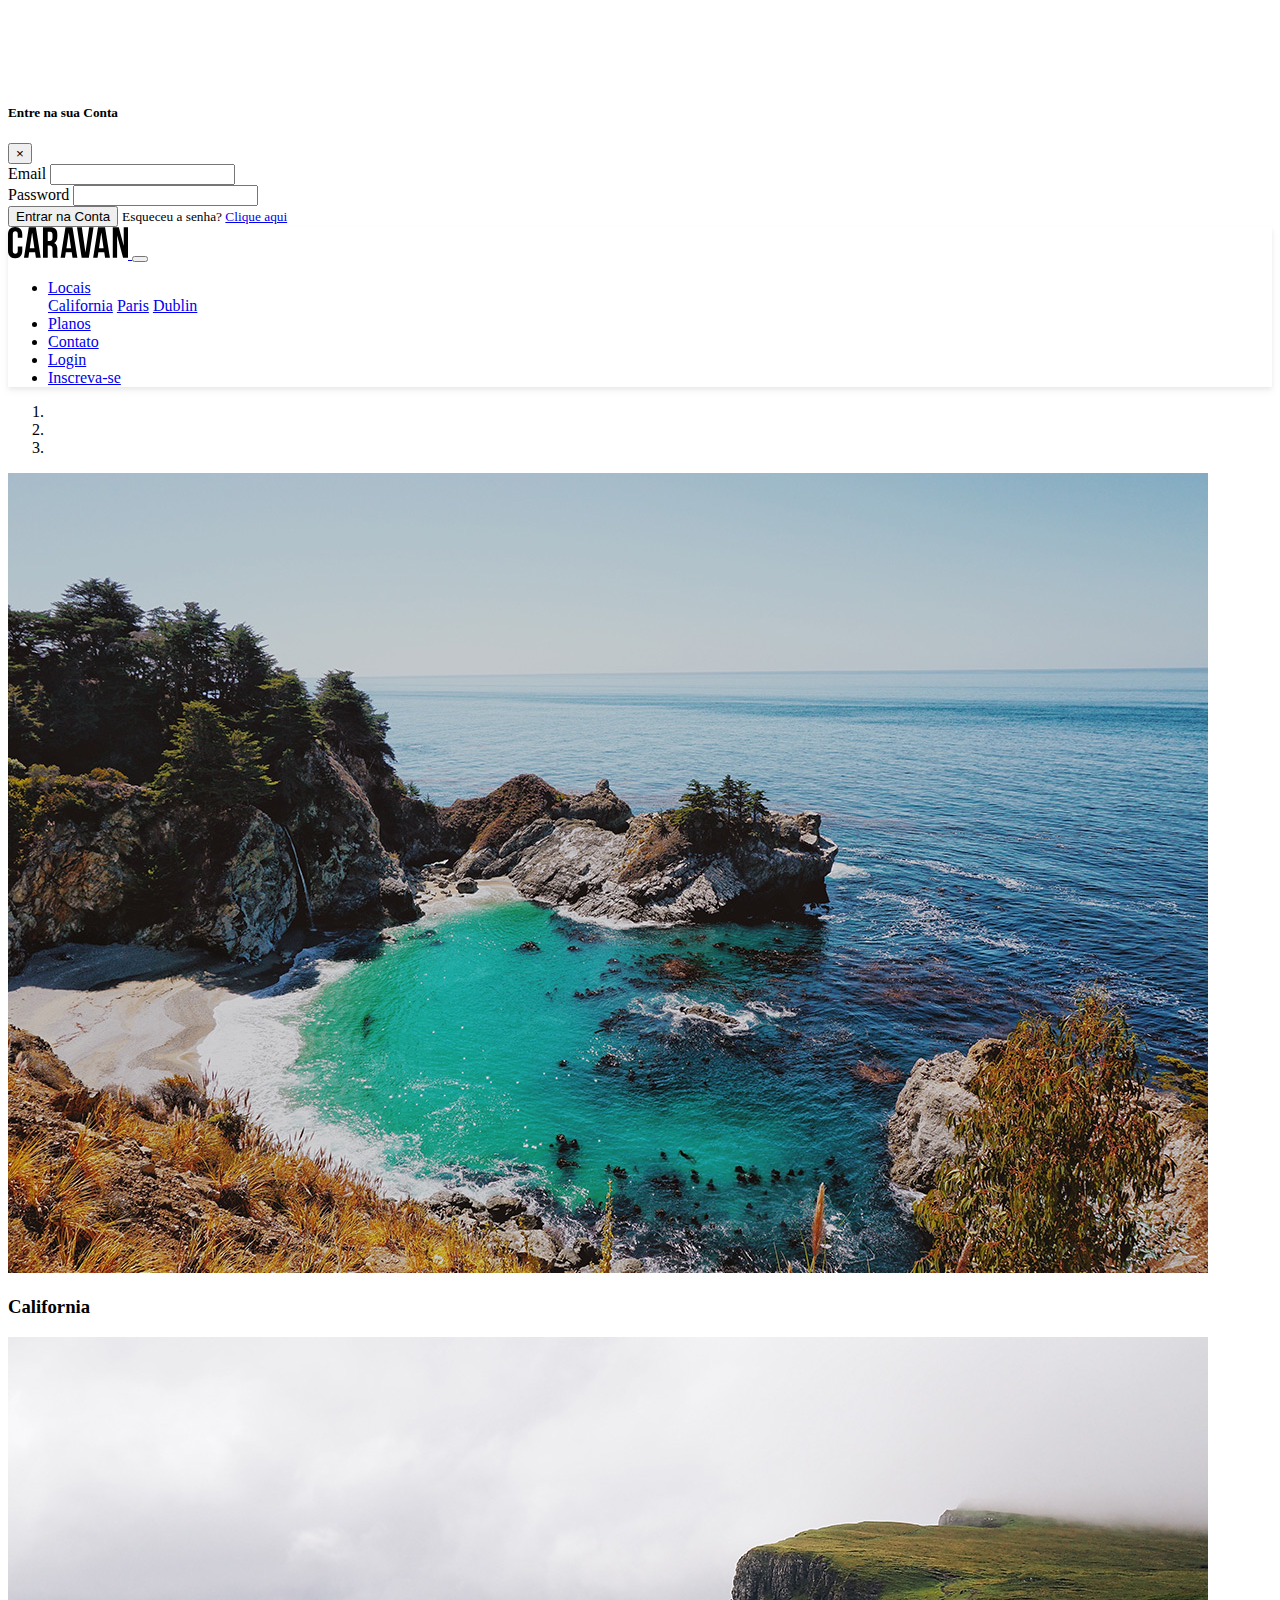
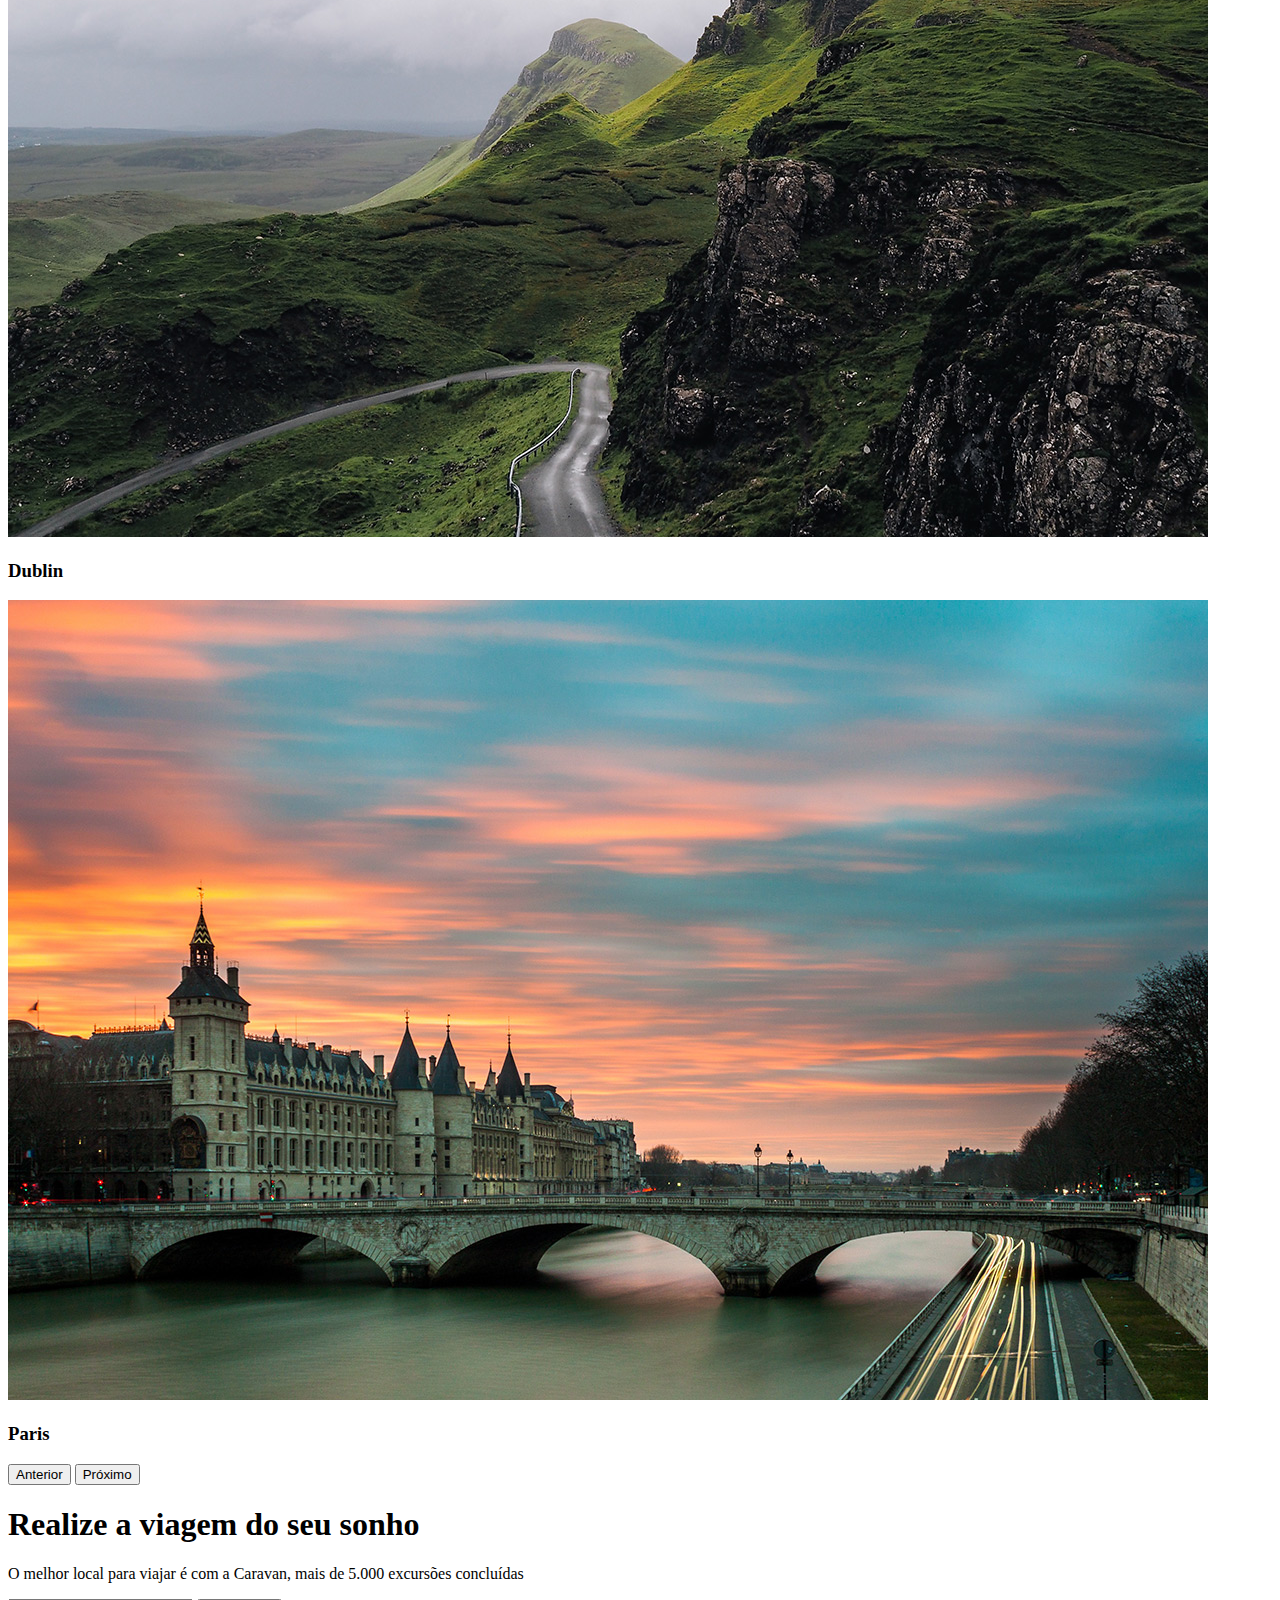
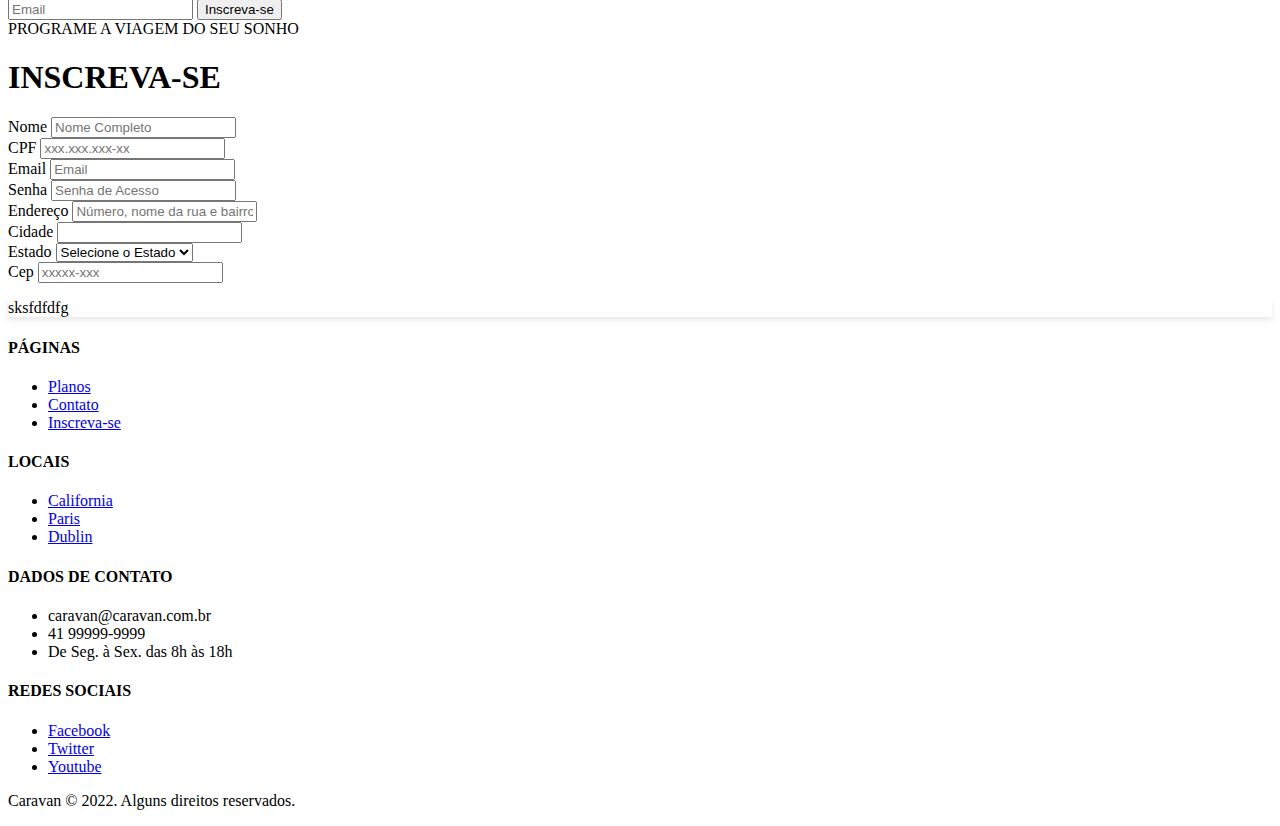
==== inscricao.html @ d6a285f3 ":construction: Page Inscricao 1/2" ====
<!DOCTYPE html>
<html lang="en">

<head>
  <meta charset="UTF-8" />
  <meta http-equiv="X-UA-Compatible" content="IE=edge" />
  <meta name="viewport" content="width=device-width, initial-scale=1, shrink-to-fit=no" />
  <title>Caravan - Inscricao</title>

  <link rel="stylesheet" href="css/style.css" />

  <link rel="stylesheet" href="https://cdn.jsdelivr.net/npm/bootstrap@4.6.1/dist/css/bootstrap.min.css"
    integrity="sha384-zCbKRCUGaJDkqS1kPbPd7TveP5iyJE0EjAuZQTgFLD2ylzuqKfdKlfG/eSrtxUkn" crossorigin="anonymous" />
</head>

<body>
  <!-- Modal -->
  <div class="modal fade" id="modalLogin" tabindex="-1" aria-labelledby="modalLoginTitulo" aria-hidden="true">
    <div class="modal-dialog">
      <div class="modal-content">
        <div class="modal-header">
          <h5 class="modal-title" id="modalLoginTitulo">Entre na sua Conta</h5>
          <button type="button" class="close" data-dismiss="modal" aria-label="Close">
            <span aria-hidden="true">&times;</span>
          </button>
        </div>
        <div class="modal-body">
          <form>
            <div class="form-group">
              <label for="loginEmail">Email</label>
              <input type="email" class="form-control" id="exampleInputEmail1">
            </div>
            <div class="form-group">
              <label for="loginSenha">Password</label>
              <input type="password" class="form-control" id="loginSenha">
            </div>
            <button type="submit" class="btn btn-primary">Entrar na Conta</button>
            <small class="form-text text-muted">Esqueceu a senha? <a href="#">Clique aqui</a></small>
          </form>
        </div>
      </div>
    </div>
  </div>
  <!-- Fecha Modal-->
  <nav class="navbar navbar-expand-md navbar-light bg-light fixed-top py-3 box-shadow">
    <a href="index.html" class="navbar-brand">
      <img src="img/caravan.svg" alt="Caravan" />
    </a>
    <button class="navbar-toggler" type="button" data-toggle="collapse" data-target="#navbarSupportedContent"
      aria-controls="navbarSupportedContent" aria-expanded="false" aria-label="Toggle navigation">
      <span class="navbar-toggler-icon"></span>
    </button>

    <div class="collapse navbar-collapse" id="navbarSupportedContent">
      <ul class="navbar-nav ml-auto">
        <li class="nav-item dropdown">
          <a href="#" class="nav-link dropdown-toggle" id="navbarDropdown" role="button" data-toggle="dropdown"
            aria-haspopup="true" aria-expanded="false">
            Locais
          </a>
          <div class="dropdown-menu" aria-labelledby="navbarDropdown">
            <a class="dropdown-item" href="local.html">California</a>
            <a class="dropdown-item" href="local.html">Paris</a>
            <a class="dropdown-item" href="local.html">Dublin</a>
          </div>
        </li>
        <li class="nav-item">
          <a href="planos.html" class="nav-link">Planos</a>
        </li>
        <li class="nav-item">
          <a href="contato.html" class="nav-link">Contato</a>
        </li>
        <li class="nav-item">
          <a href="#" class="nav-link" data-toggle="modal" data-target="#modalLogin">Login</a>
        </li>
        <li class="nav-item">
          <a href="inscricao.html" class="btn btn-outline-primary ml-md-2">
            Inscreva-se
          </a>
        </li>
      </ul>
    </div>
  </nav>

  <section class="container-fluid">
    <div class="row bg-dark text-white">
      <div class="col-lg-7 p-0">
        <div id="carouselCidades" class="carousel slide" data-ride="carousel">
          <ol class="carousel-indicators">
            <li data-target="#carouselCidades" data-slide-to="0" class="active"></li>
            <li data-target="#carouselCidades" data-slide-to="1"></li>
            <li data-target="#carouselCidades" data-slide-to="2"></li>
          </ol>
          <div class="carousel-inner">
            <div class="carousel-item active">
              <img src="./img/california.jpg" class="d-block w-100" alt="California" />
              <div class="carousel-caption">
                <h3 class="display-4">California</h3>
              </div>
            </div>
            <div class="carousel-item">
              <img src="./img/dublin.jpg" class="d-block w-100" alt="Dublin" />
              <div class="carousel-caption">
                <h3 class="display-4">Dublin</h3>
              </div>
            </div>
            <div class="carousel-item">
              <img src="./img/paris.jpg" class="d-block w-100" alt="Paris" />
              <div class="carousel-caption">
                <h3 class="display-4">Paris</h3>
              </div>
            </div>
          </div>
          <button class="carousel-control-prev" type="button" data-target="#carouselCidades" data-slide="prev">
            <span class="carousel-control-prev-icon" aria-hidden="true"></span>
            <span class="sr-only">Anterior</span>
          </button>
          <button class="carousel-control-next" type="button" data-target="#carouselCidades" data-slide="next">
            <span class="carousel-control-next-icon" aria-hidden="true"></span>
            <span class="sr-only">Próximo</span>
          </button>
        </div>
      </div>

      <div class="col-lg-5 p-4 align-self-center">
        <h1 class="display-4">Realize a viagem do seu sonho</h1>
        <p class="lead">
          O melhor local para viajar é com a Caravan, mais de 5.000 excursões
          concluídas
        </p>
        <form action="">
          <div class="input-group">
            <input type="text" class="form-control" placeholder="Email" arial-label="Email" />
            <span class="input-group-append">
              <button class="btn btn-primary" type="button">
                Inscreva-se
              </button>
            </span>
          </div>
        </form>
      </div>
    </div>
  </section>

  <section class="container">
    <div class="my-5 text-center">
      <span class="h6 d-block">PROGRAME A VIAGEM DO SEU SONHO</span>
      <h1 class="display-4 text-primary">INSCREVA-SE</h1>
    </div>
    <div class="row">
      <form action="" class="col-lg-6">
        <div class="form-row">
          <div class="form-group col-md-6">
            <label for="inputNome">Nome</label>
            <input type="text" class="form-control" id="inputNome" placeholder="Nome Completo">
          </div>
          <div class="form-group col-md-6">
            <label for="inputCPF">CPF</label>
            <input type="text" class="form-control" id="inputCPF" placeholder="xxx.xxx.xxx-xx">
          </div>
          <div class="form-group col-md-6">
            <label for="inputEmail">Email</label>
            <input type="email" class="form-control" id="inputEmail" placeholder="Email">
          </div>
          <div class="form-group col-md-6">
            <label for="inputSenha">Senha</label>
            <input type="password" class="form-control" id="inputSenha" placeholder="Senha de Acesso">
          </div>
          <div class="form-group col-12">
            <label for="inputEndereco">Endereço</label>
            <input type="text" class="form-control" id="inputEndereco" placeholder="Número, nome da rua e bairro.">
          </div>
          <div class="form-group col-md-6">
            <label for="inputCidade">Cidade</label>
            <input type="text" class="form-control" id="inputCidade">
          </div>
          <div class="form-group col-md-3">
            <label for="inputEstado">Estado</label>
            <select id="inputEstado" class="form-control">
              <option>Selecione o Estado</option>
              <option>Rio de Janeiro</option>
              <option>São Paulo</option>
              <option>Paraná</option>
              <option>Ceará</option>
              <option>Acre</option>
            </select>
          </div>
          <div class="form-group col-md-3">
            <label for="inputCep">Cep</label>
            <input type="text" class="form-control" id="inputCep" placeholder="xxxxx-xxx">
          </div>
        </div>
        <div class="bg-light rounded box-shadow p-3 form-group ">
          <p>sksfdfdfg</p>
        </div>

      </form>
    </div>
  </section>

  <footer class="bg-dark text-white mt-5">
    <div class="container py-4">
      <div class="row">
        <div class="col-md-3 col-6">
          <h4 class="h6">PÁGINAS</h4>
          <ul class="list-unstyled">
            <li><a href="planos.html">Planos</a></li>
            <li><a href="contato.html">Contato</a></li>
            <li><a href="inscricao.html">Inscreva-se</a></li>
          </ul>
        </div>
        <div class="col-md-3 col-6">
          <h4 class="h6">LOCAIS</h4>
          <ul class="list-unstyled">
            <li><a href="local.html">California</a></li>
            <li><a href="local.html">Paris</a></li>
            <li><a href="local.html">Dublin</a></li>
          </ul>
        </div>

        <div class="col-md-4 col-6">
          <h4 class="h6">DADOS DE CONTATO</h4>
          <ul class="list-unstyled text-secondary">
            <li>caravan@caravan.com.br</li>
            <li>41 99999-9999</li>
            <li>De Seg. à Sex. das 8h às 18h</li>
          </ul>
        </div>

        <div class="col-md-2 col-6">
          <h4 class="h6">REDES SOCIAIS</h4>
          <ul class="list-unstyled">
            <li><a class="btn btn-outline-secondary btn-sm btn-block mb-2" href="#"
                style="max-width: 140px;">Facebook</a></li>
            <li><a class="btn btn-outline-secondary btn-sm btn-block mb-2" href="#"
                style="max-width: 140px;">Twitter</a></li>
            <li><a class="btn btn-outline-secondary btn-sm btn-block mb-2" href="#"
                style="max-width: 140px;">Youtube</a></li>
          </ul>
        </div>
      </div>
    </div>

    <div class="bg-primary text-center py-3">
      <p class="mb-0">Caravan &copy; 2022. Alguns direitos reservados.</p>
    </div>
  </footer>
  <script src="https://cdn.jsdelivr.net/npm/jquery@3.5.1/dist/jquery.slim.min.js"
    integrity="sha384-DfXdz2htPH0lsSSs5nCTpuj/zy4C+OGpamoFVy38MVBnE+IbbVYUew+OrCXaRkfj" crossorigin="anonymous">
  </script>
  <script src="https://cdn.jsdelivr.net/npm/bootstrap@4.6.1/dist/js/bootstrap.bundle.min.js"
    integrity="sha384-fQybjgWLrvvRgtW6bFlB7jaZrFsaBXjsOMm/tB9LTS58ONXgqbR9W8oWht/amnpF" crossorigin="anonymous">
  </script>
  <script src="js/app.js"></script>
</body>

</html>
---- css/style.css ----
body {
  padding-top: 75px;
}

.box-shadow {
  box-shadow: 0 2px 4px 0 rgba(0, 0, 0, 0.05), 0 4px 8px 0 rgba(0, 0, 0, 0.05);
}

#home-quote {
  background: url('../img/bg-quote.jpg') center center;
}

@media (max-width: 767px) {
  #home-quote .display-4 {
    font-size: 2.5rem;
  }

  body {
    padding-top: 0;
  }

  .fixed-top {
    position: relative;
  }
}

.lista-plano li+li {
  border-top: 1px solid rgba(0, 0, 0, 0.2);
}

.lista-plano li {

  padding: 1rem;
}
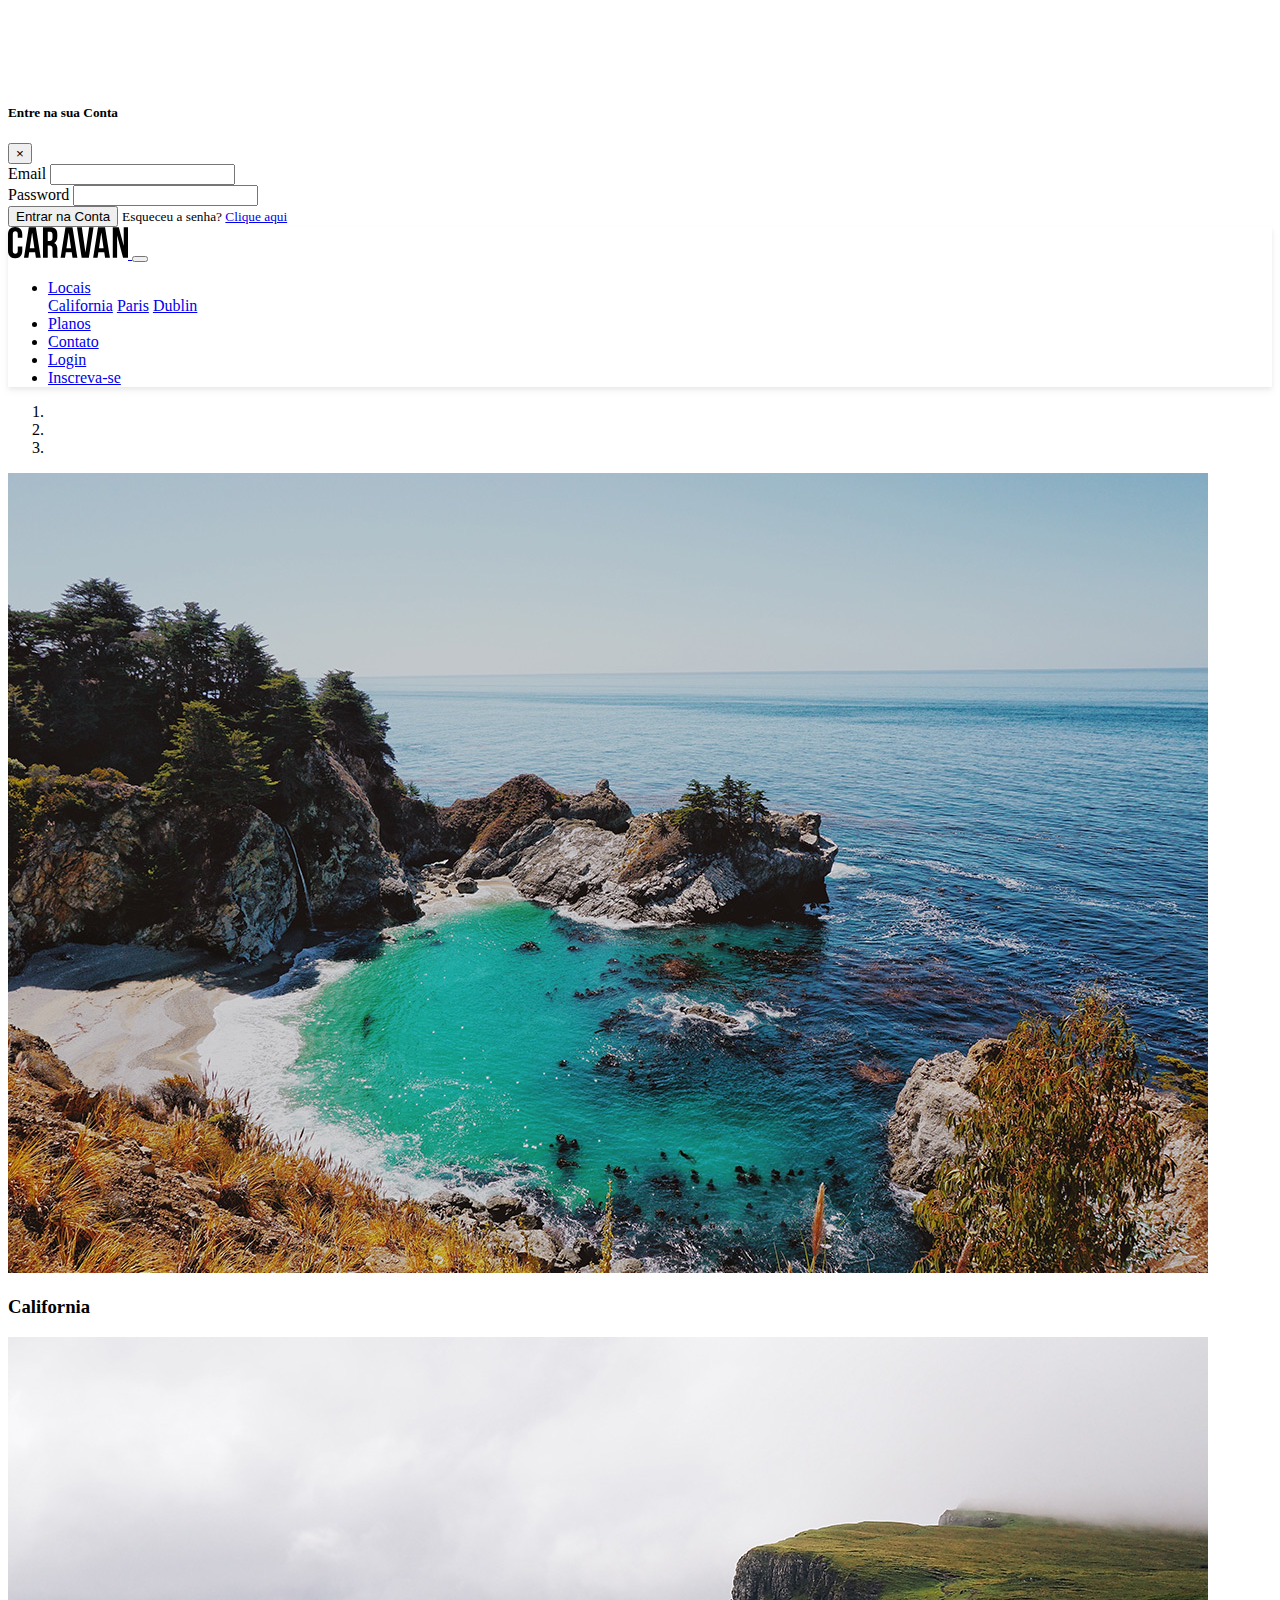
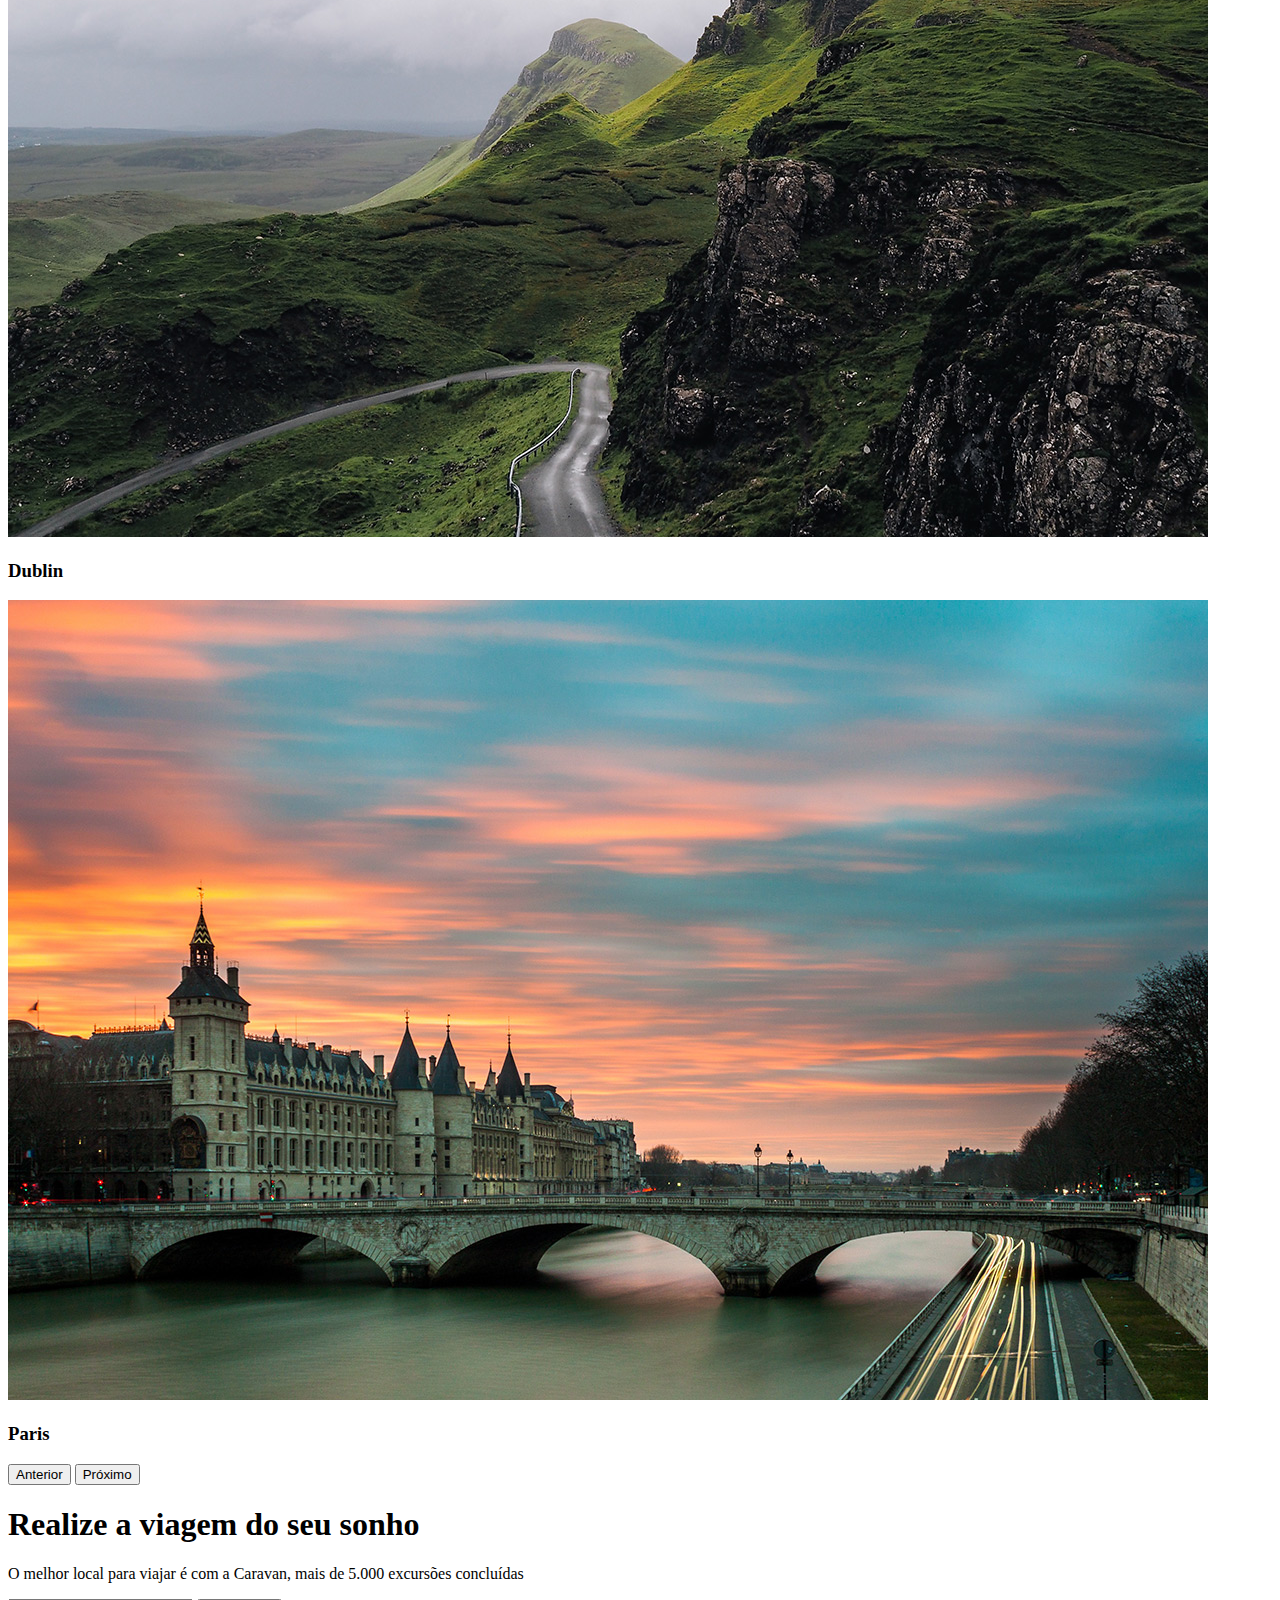
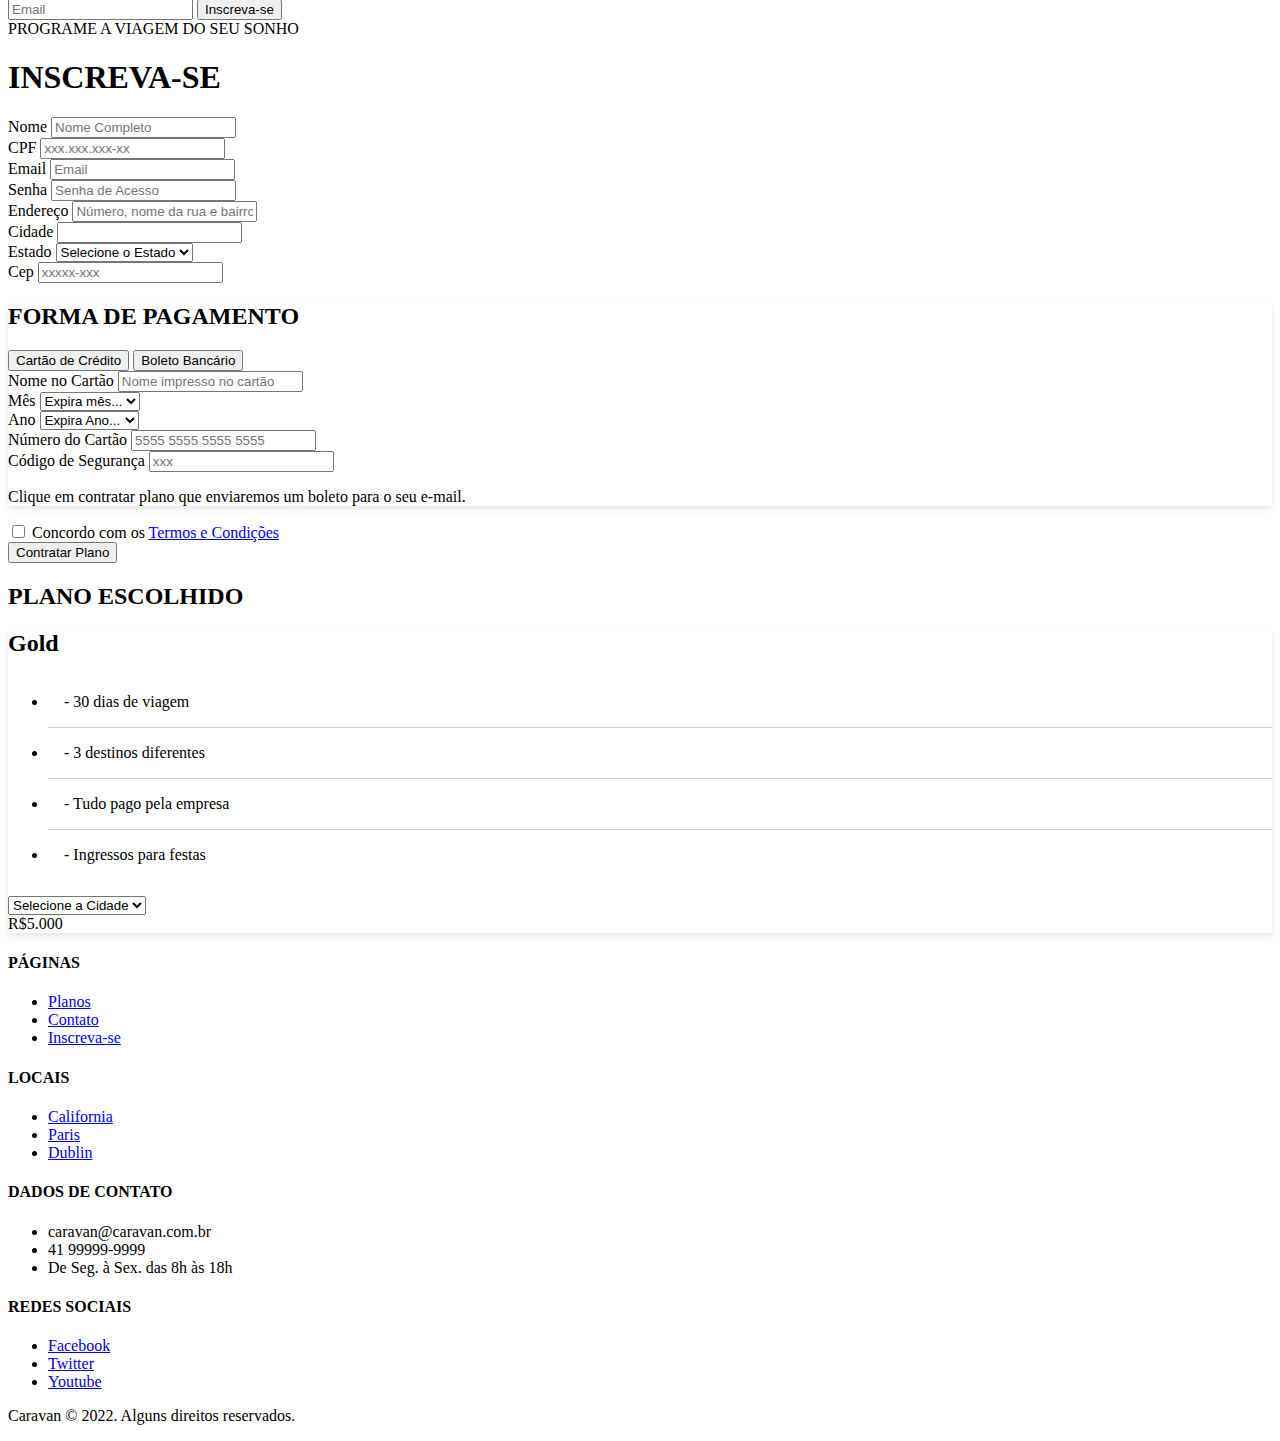
==== commit fb555dc0: ":construction: Page Inscricao 2/2" ====
--- a/inscricao.html
+++ b/inscricao.html
@@ -191,10 +191,94 @@
           </div>
         </div>
         <div class="bg-light rounded box-shadow p-3 form-group ">
-          <p>sksfdfdfg</p>
-        </div>
-
+          <h2 class="h6 text-primary">FORMA DE PAGAMENTO</h2>
+          <nav class="nav btn-group mb-3" id="formaPagamento" role="tablist">
+            <button type="button" class="btn btn-secondary btn-sm active" id="nav-cartao-tab" data-toggle="tab"
+              href="#nav-cartao" role="tab" aria-controls="nav-boleto" aria-selected="true">Cartão de Crédito</button>
+            <button type="button" class="btn btn-secondary btn-sm" id="nav-boleto-tab" data-toggle="tab"
+              href="#nav-boleto" role="tab" aria-controls="nav-boleto" aria-selected="false">Boleto Bancário</button>
+          </nav>
+          <div class="tab-content" id="formaPagamentoConteudo">
+            <div class="tab-pane fade show active" id="nav-cartao" role="tab-pane" aria-labelledby="nav-boleto-tab">
+              <div class="form-row">
+                <div class="form-group col-md-6">
+                  <label for="inputNomeCartao">Nome no Cartão</label>
+                  <input type="text" class="form-control" id="inputNomeCartao" placeholder="Nome impresso no cartão">
+                </div>
+
+                <div class="form-group col-md-3">
+                  <label for="inputMes">Mês</label>
+                  <select id="inputMes" class="form-control">
+                    <option>Expira mês...</option>
+                    <option>01</option>
+                    <option>02</option>
+                    <option>03</option>
+                    <option>04</option>
+                    <option>05</option>
+                  </select>
+                </div>
+                <div class="form-group col-md-3">
+                  <label for="inputAno">Ano</label>
+                  <select id="inputAno" class="form-control">
+                    <option>Expira Ano...</option>
+                    <option>2022</option>
+                    <option>2023</option>
+                    <option>2024</option>
+                  </select>
+                </div>
+              </div>
+              <div class="form-row">
+                <div class="form-group col-md-6">
+                  <label for="inputNumeroCartao">Número do Cartão</label>
+                  <input type="text" class="form-control" id="inputNumeroCartao" placeholder="5555 5555 5555 5555">
+                </div>
+                <div class="form-group col-md-6">
+                  <label for="inputCodigo">Código de Segurança</label>
+                  <input type="text" class="form-control" id="inputCodigo" placeholder="xxx">
+                </div>
+              </div>
+            </div>
+            <div class="tab-pane fade" id="nav-boleto" role="tab-pane" aria-labelledby="nav-boleto-tab">
+              <p>Clique em contratar plano que enviaremos um boleto para o seu e-mail.</p>
+            </div>
+          </div>
+        </div>
+
+        <div class="form-check">
+          <input id="my-input" class="form-check-input" type="checkbox" name="" value="true">
+          <label for="my-input" class="form-check-label">Concordo com os <a href="#">Termos e Condições</a></label>
+        </div>
+        <button type="submit" class="btn btn-primary btn-lg">Contratar Plano</button>
       </form>
+      <div class="col-lg-5 mx-auto order-first order-lg-1 mb-5">
+        <h2 class="h6 text-primary">PLANO ESCOLHIDO</h2>
+        <div class="bg-light rounded p-4 box-shadow">
+          <h2>Gold</h2>
+          <ul class="lista-plano list-unstyled">
+            <li>- 30 dias de viagem</li>
+            <li>- 3 destinos diferentes</li>
+            <li>- Tudo pago pela empresa</li>
+            <li>- Ingressos para festas</li>
+          </ul>
+          <form>
+            <div class="form-group">
+              <select class="form-control bg-light" id="inputCidades">
+                <option>Selecione a Cidade</option>
+                <option>California</option>
+                <option>Paris</option>
+                <option>Dublin</option>
+              </select>
+            </div>
+          </form>
+          <div class="row mt-4">
+            <div class="col">
+              <span class="h4">
+                R$5.000
+              </span>
+            </div>
+          </div>
+        </div>
+      </div>
     </div>
   </section>
 
